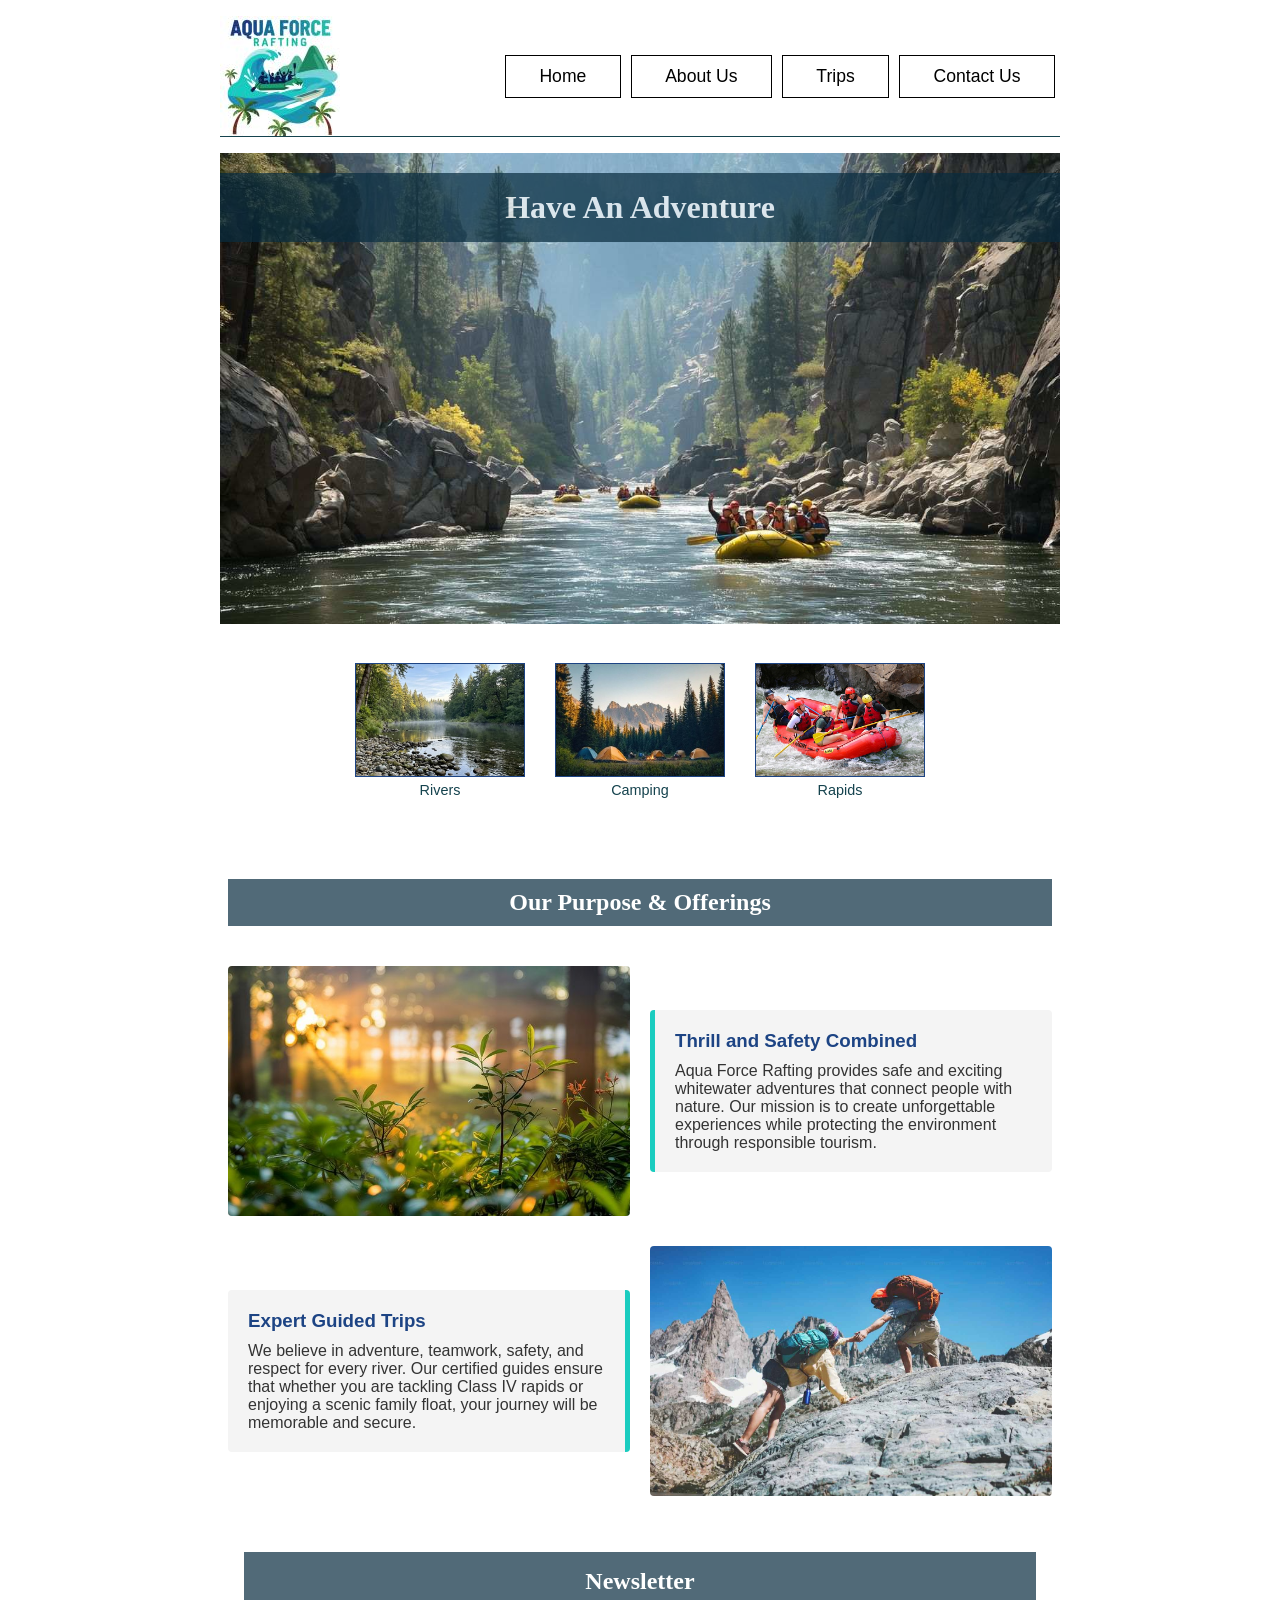
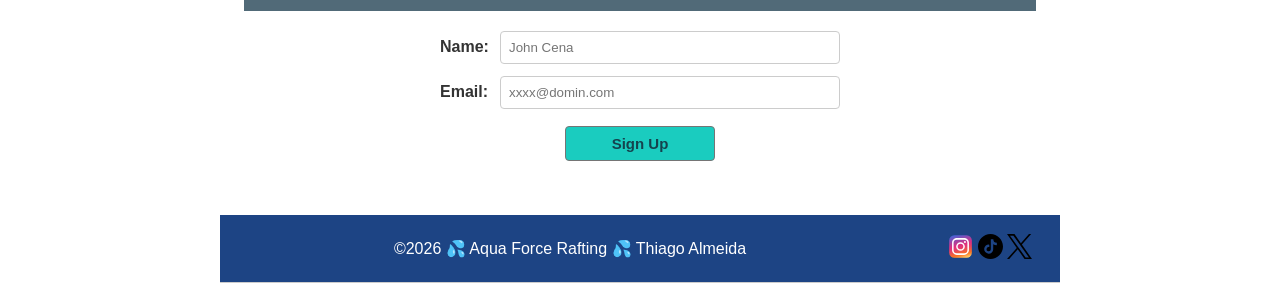
==== wwr/index.html @ f0a3f4f9 "week6" ====
<!DOCTYPE html>
<html lang="en">

<head>
    <meta charset="UTF-8">
    <meta name="viewport" content="width=device-width, initial-scale=1.0">
    <title>Home</title>
    <meta name="description" content="Home page from my Aqua Force Rafting Site Project. ">
    <meta name="author" content="Thiago da Silva Almeida">
    <link rel="stylesheet" href="styles/rafting.css">
</head>

<body>
    <header>
        <img src="images/logo.jpg" alt="Aqua Force Rafting logo">
        <nav>
            <ul class="navigation">
                <li><a href="index.html">Home</a></li>
                <li><a href="about.html">About Us</a></li>
                <li><a href="trips.html">Trips</a></li>
                <li><a href="contact.html">Contact Us</a></li>
            </ul>
        </nav>
    </header>
    <main>
        <div class="hero">
            <img src="images/hero2.jpg" alt="Rafting img">
            <h1 class="h1_about">Have An Adventure</h1>
        </div>
        <section>
            <div class="imagens-container">
                <figure>
                    <img src="images/fig001.jpg"
                      alt="Team paddling through intense white water rapids" />
                    <figcaption>Rivers</figcaption>
                </figure>
                <figure>
                    <img src="images/fig002.jpg"
                      alt="Group of people rafting together on a fast river" />
                    <figcaption>Camping</figcaption>
                </figure>
                <figure>
                    <img src="images/fig3.jpg"
                      alt="Red rafting boat navigating a turbulent river curve" />
                    <figcaption>Rapids</figcaption>
                </figure>
            </div>

        </section>
        <section class="grid-purpose">
            <h2>Our Purpose & Offerings</h2>

            <div class="grid-row">
                <img src="images/natural.jpg" alt="Rafting adventure in the canyons">
                <div class="grid-text">
                    <h3>Thrill and Safety Combined</h3>
                    <p>Aqua Force Rafting provides safe and exciting whitewater adventures that
                        connect
                        people with nature. Our mission is to create unforgettable experiences while
                        protecting the environment through responsible tourism.</p>
                </div>
            </div>

            <div class="grid-row reverse">
                <div class="grid-text">
                    <h3>Expert Guided Trips</h3>
                    <p>We believe in adventure, teamwork, safety, and respect for every river. Our
                        certified
                        guides ensure that whether you are tackling Class IV rapids or enjoying a
                        scenic
                        family float, your journey will be memorable and secure.</p>
                </div>
                <img src="images/fig003.jpg" alt="Rafting team teamwork">
            </div>
        </section>
        <section class="newsletter">
            <h2>Newsletter</h2>
            <div>
                <form action="">
                    <div>
                        <label for="fullname">Name:</label>
                        <input type="text" id="fullname" name="fullname" placeholder="John Cena"
                          required>
                    </div>

                    <div>

                        <label for="useremail">Email:</label>
                        <input type="email" id="useremail" name="useremail"
                          placeholder="xxxx@domin.com" required>
                    </div>
                    <button type="submit">Sign Up</button>
                </form>
            </div>
        </section>

    </main>
    <footer>
        <p>&copy;2026 💦 Aqua Force Rafting 💦 Thiago Almeida</p>
        <nav class="socialmedia">
            <a href="https://www.instagram.com/">
                <img src="images/instagram-square.svg" alt="Instagram Icon">
            </a>
            <a href="https://www.tiktok.com/">
                <img src="images/tictok-bw.svg" alt="Tiktok Icon">
            </a>
            <a href="https://x.com">
                <img src="images/x-bw.svg" alt="X Icon">
            </a>
        </nav>
    </footer>
</body>

</html>
---- wwr/styles/rafting.css ----
:root {
    --primary-color: #1ACCBF;
    --secondary-color: #1D4484;
    --accent1-color: #082c3f;
    --accent2-color: #15434e;
    --heading-font: "Times New Roman", "Georgia", serif;
    --body-font: Arial, Helvetica, sans-serif;
}

* {
    margin: 0;
    padding: 0;
    box-sizing: border-box;
}

body {
    font-family: var(--body-font);
    color: var(--accent2-color);
}

header,
main,
footer {
    width: 840px;
    margin: 0 auto;
}

header {
    margin: 1rem auto;
    display: grid;
    grid-template-columns: 1fr 2fr;
    align-items: center;
    border-bottom: 1px solid var(--accent2-color);
    max-width: 1000px;
}

.navigation {
    display: flex;
    list-style: none;
}

.navigation li {
    flex: 1 1 auto;
    margin: 0 5px;
}

.navigation a {
    display: block;
    color: #000;
    padding: 10px 20px;
    text-decoration: none;
    font-size: 1.1rem;
    border: 1px solid #000;
    background-color: #fff;
    text-align: center;
}

.navigation a:hover {
    color: var(--accent2-color);
    text-decoration: underline;
}

h1,
h2 {
    font-family: var(--heading-font);
    color: var(--primary-color);
}

p,
section,
article {
    margin: 16px;
    padding: 8px;
}

.imagens-container {
    display: flex;
    flex-direction: row;
    justify-content: center;
    align-items: flex-start;
    gap: 20px;
    width: 100%;
    max-width: 760px;
    margin: 10px auto 20px auto;
}

figure {
    display: flex;
    flex-flow: column;
    padding: 5px;
    width: 180px;
    flex: 0 1 auto;
    margin: 0;
}

figure img {
    width: 100%;
    height: auto;
    display: block;
    border: thin var(--secondary-color) solid;
}

figure figcaption {
    text-align: center;
    font-size: 0.9rem;
    padding-top: 5px;
}

footer {
    background-color: var(--secondary-color);
    color: #fff;
    margin: 1rem auto;
    display: grid;
    grid-template-columns: 5fr 1fr;
    align-items: center;
    text-align: center;
    border-bottom: 1px solid #ccc;
    max-width: 1000px;
}

.socialmedia a {
    text-decoration: none;
}

.socialmedia img {
    height: 25px;
    width: auto;
}

.hero {
    position: relative;
}

.hero img {
    display: block;
    width: 100%;
    height: auto;
}

.h1_about {
    position: absolute;
    top: 20px;
    width: 100%;
    padding: 16px;
    text-align: center;
    opacity: 0.7;
    background-color: var(--accent1-color);
    color: #fff;
}

.hero article {
    position: absolute;
    margin: auto;
    bottom: 1px;
    width: 100%;
    text-align: left;
    opacity: 0.7;
    background-color: var(--accent1-color);
    color: #fff;
}

.hero article img {
    float: right;
    width: 125px;
}

h2 {
    width: 100%;
    padding: 16px;
    text-align: center;
    opacity: 0.7;
    background-color: var(--accent1-color);
    color: #fff;
}

.history-container {
    display: flex;
    align-items: center;
    justify-content: space-between;
    gap: 20px;
}

.history-container p {
    flex: 1;
    margin: 10px;
    padding: 10px;
}

.history-img {
    width: 120px;
    height: auto;
}

.contact_us h1 {
    width: 100%;
    padding: 1px;
    text-align: center;
    opacity: 0.7;
    background-color: #fff;
    color: #000;
}

.contact_us p {
    margin: 5px;
    padding: 0;
    font-size: 1em;
    color: #000;
    text-align: center;
}

.grid {
    display: grid;
    grid-template-columns: 1fr 1fr;
    gap: 30px;
    margin: 25px;
}

iframe {
    width: 100%;
    height: 360px;
    border: 0;
}

.form-row {
    display: flex;
    align-items: center;
    justify-content: space-between;
    gap: 15px;
    margin: 10px;
}

.form-row label {
    width: 80px;
    font-size: 15px;
    color: #333;

}

.form-row input {
    flex: 1;
    padding: 8px;
    border: 1px solid #757575;
    border-radius: 3px;
}

.radio-container {
    display: flex;
    justify-content: space-between;
    margin: 10px;
}

.radio-title {
    width: 80px;
    font-size: 15px;
    color: #333;
    line-height: 1.2;
    align-content: center;
}

.radio-options {
    flex: 1;
    display: flex;
    flex-direction: column;
    gap: 10px;
}

.radio-options label {
    display: flex;
    align-items: center;
    gap: 8px;
    cursor: pointer;
    font-size: 15px;
}

.form-row-vertical {
    display: flex;
    flex-direction: column;
    gap: 5px;
    margin: 10px;
}

.form-row-vertical label {
    font-size: 15px;
}

.form-row-vertical textarea {
    width: 100%;
    padding: 8px;
    border: 1px solid #757575;
    border-radius: 3px;
    resize: vertical;
}

.checkbox-row {
    display: flex;
    align-items: center;
    gap: 8px;
    font-size: 14px;
    margin: 10px;
}

.checkbox-row input {
    width: 16px;
    height: 16px;
}

button {
    width: 95%;
    padding: 10px;
    background-color: var(--primary-color);
    border: 1px solid #757575;
    border-radius: 3px;
    cursor: pointer;
    font-size: 15px;
    margin: 10px;
}

button:hover {
    background-color: var(--accent2-color);
    color: #ffffff;
}

.banner-container {
    position: relative;
    width: 100%;
    max-width: 900px;
    margin: 40px auto;
    background-color: var(--accent2-color);
    padding: 40px;
}

.banner-image {
    display: block;
    width: 70%;
    height: auto;
    box-shadow: 0 4px 15px rgba(0, 0, 0, 0.2);
}

.banner-overlay {
    position: absolute;
    top: 50%;
    right: 20px;
    transform: translateY(-50%);
    width: 45%;
    background-color: var(--accent1-color);
    color: #ffffff;
    padding: 30px;
    box-shadow: 5px 5px 20px rgba(0, 0, 0, 0.3);
    text-align: center;
}

.banner-overlay h2 {
    font-family: var(--body-font);
    font-size: 1.5rem;
    margin-bottom: 15px;
    font-weight: normal;
}

.banner-overlay p {
    font-size: 0.95rem;
    line-height: 1.5;
    margin-bottom: 20px;
}

.banner-button {
    display: inline-block;
    background-color: var(--primary-color);
    color: var(--accent2-color);
    text-decoration: none;
    padding: 10px 25px;
    font-size: 0.9rem;
    font-weight: bold;
    transition: background-color 0.2s ease;
}

.banner-button:hover {
    background-color: var(--accent2-color);
    color: #ffffff;
}

.newsletter form {
    display: flex;
    flex-direction: column;
    align-items: center;
    gap: 12px;
    margin: 20px auto;
    width: 100%;
    max-width: 400px;
}

.newsletter form div {
    display: flex;
    align-items: center;
    width: 100%;
}

.newsletter form label {
    width: 60px;
    font-weight: bold;
    color: #333;
}

.newsletter form input[type="text"],
.newsletter form input[type="email"] {
    flex: 1;
    padding: 8px;
    border: 1px solid #ccc;
    border-radius: 4px;
}

.newsletter form button {
    width: 150px;
    padding: 8px 16px;
    background-color: var(--primary-color);
    color: var(--accent2-color);
    border: 1px solid #757575;
    border-radius: 4px;
    font-weight: bold;
    cursor: pointer;
    margin-top: 5px;
    transition: background-color 0.2s ease;
}

.newsletter form button:hover {
    background-color: var(--accent1-color);
    color: white;
}

.newsletter-section form {
    display: flex;
    flex-direction: column;
    align-items: center;
    gap: 12px;
    max-width: 400px;
    margin: 0 auto;
}

.newsletter-section .form-row {
    display: flex;
    align-items: center;
    justify-content: center;
    width: 100%;
    gap: 10px;
}

.grid-purpose {
    margin: 40px auto;
    display: flex;
    flex-direction: column;
    gap: 30px;
}

.grid-purpose h2 {
    text-align: center;
    background-color: var(--accent1-color);
    color: white;
    padding: 10px;
    margin-bottom: 10px;
}

.grid-row {
    display: grid;
    grid-template-columns: 1fr 1fr;
    gap: 20px;
    align-items: center;
}

.grid-row img {
    width: 100%;
    height: 250px;
    object-fit: cover;
    border-radius: 4px;
}

.grid-text {
    padding: 20px;
    background-color: #f4f4f4;
    border-left: 5px solid var(--primary-color);
    border-radius: 4px;
}

.grid-text h3 {
    color: var(--secondary-color);
    margin-bottom: 10px;
}

.grid-text p {
    margin: 0;
    padding: 0;
    color: #333;
    text-align: left;
}

.grid-row.reverse img {
    grid-column: 2;
}

.grid-row.reverse .grid-text {
    grid-column: 1;
    grid-row: 1;
    border-left: none;
    border-right: 5px solid var(--primary-color);
}

.trips-container {
    margin: 40px auto;
}

.trips-container h2,
.table-section h2 {
    text-align: center;
    color: #f4f4f4;
    margin-bottom: 20px;
}

.trips-grid {
    display: grid;
    grid-template-columns: repeat(3, 1fr);
    gap: 25px;
}

.trip-card {
    background-color: #f9f9f9;
    border: 1px solid #e0e0e0;
    border-radius: 6px;
    padding: 15px;
    text-align: center;
}

.trip-card img {
    width: 100%;
    height: 180px;
    object-fit: cover;
    border-radius: 4px;
    margin-bottom: 12px;
}

.trip-card h3 {
    color: var(--accent1-color);
    margin-bottom: 8px;
}

.table-section {
    margin: 50px auto;
}

.trips-table {
    width: 100%;
    border-collapse: collapse;
    margin-top: 15px;
    font-size: 1rem;
}

.trips-table th,
.trips-table td {
    padding: 12px;
    text-align: left;
    border-bottom: 1px solid #ddd;
}

.trips-table th {
    background-color: var(--secondary-color);
    color: white;
}

.trips-table tr:hover {
    background-color: #f5f5f5;
}
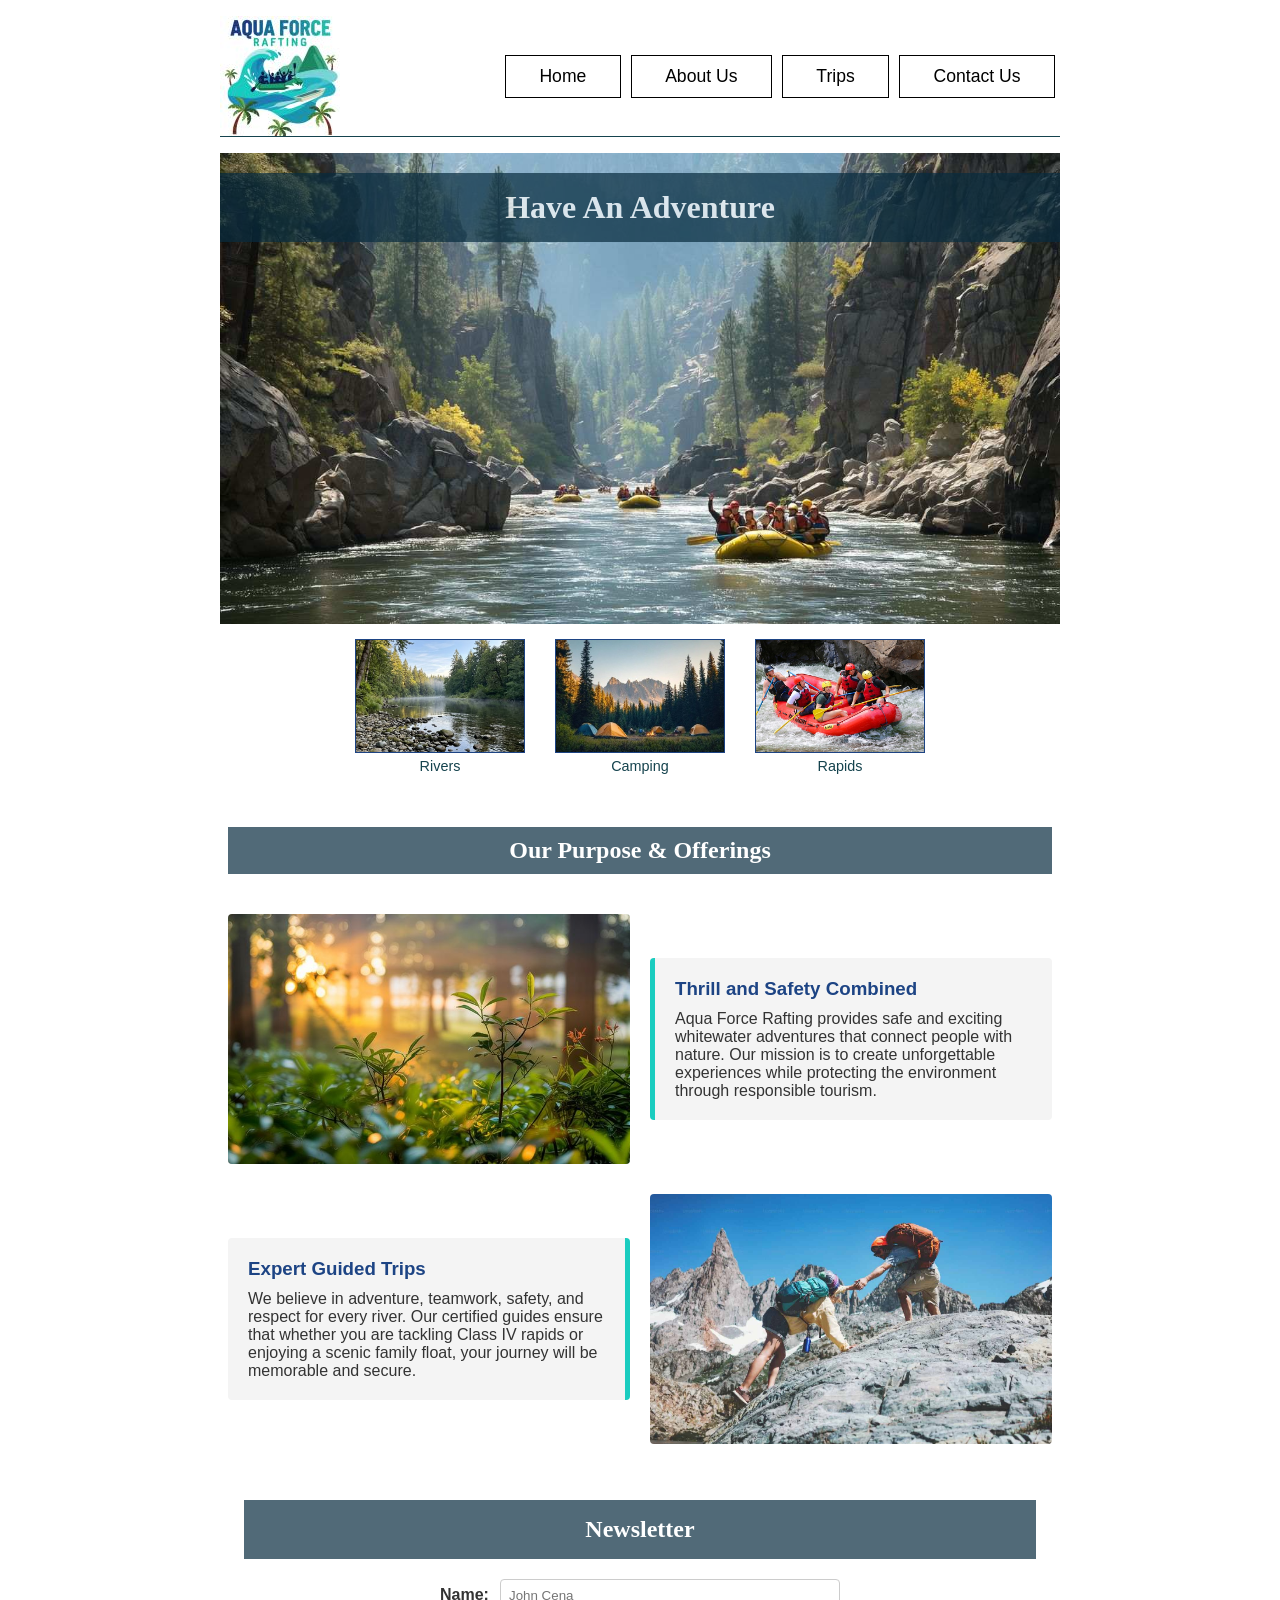
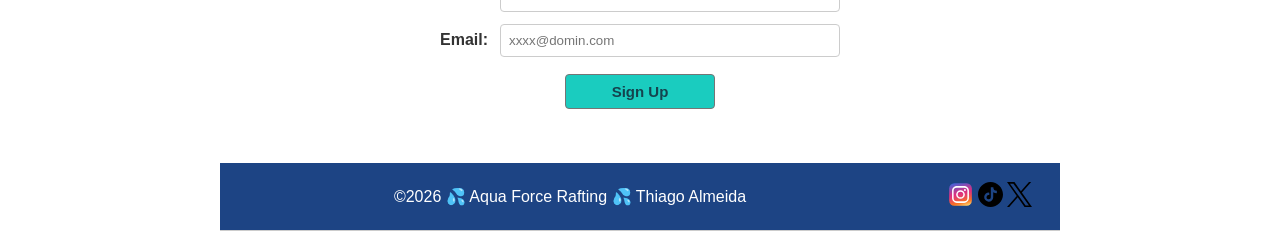
==== commit 0ed36a47: "fix" ====
--- a/wwr/index.html
+++ b/wwr/index.html
@@ -27,26 +27,26 @@
             <img src="images/hero2.jpg" alt="Rafting img">
             <h1 class="h1_about">Have An Adventure</h1>
         </div>
-        <section>
+        <div>
             <div class="imagens-container">
                 <figure>
                     <img src="images/fig001.jpg"
-                      alt="Team paddling through intense white water rapids" />
+                      alt="Team paddling through intense white water rapids">
                     <figcaption>Rivers</figcaption>
                 </figure>
                 <figure>
                     <img src="images/fig002.jpg"
-                      alt="Group of people rafting together on a fast river" />
+                      alt="Group of people rafting together on a fast river">
                     <figcaption>Camping</figcaption>
                 </figure>
                 <figure>
                     <img src="images/fig3.jpg"
-                      alt="Red rafting boat navigating a turbulent river curve" />
+                      alt="Red rafting boat navigating a turbulent river curve">
                     <figcaption>Rapids</figcaption>
                 </figure>
             </div>
 
-        </section>
+        </div>
         <section class="grid-purpose">
             <h2>Our Purpose & Offerings</h2>
 
@@ -76,7 +76,7 @@
         <section class="newsletter">
             <h2>Newsletter</h2>
             <div>
-                <form action="">
+                <form>
                     <div>
                         <label for="fullname">Name:</label>
                         <input type="text" id="fullname" name="fullname" placeholder="John Cena"
--- a/wwr/styles/rafting.css
+++ b/wwr/styles/rafting.css
@@ -506,11 +506,20 @@
     margin: 40px auto;
 }
 
-.trips-container h2,
+.trips-container h1,
 .table-section h2 {
     text-align: center;
     color: #f4f4f4;
     margin-bottom: 20px;
+}
+
+.trips-container h1 {
+    width: 100%;
+    padding: 16px;
+    text-align: center;
+    opacity: 0.7;
+    background-color: var(--accent1-color);
+    color: #fff;
 }
 
 .trips-grid {
